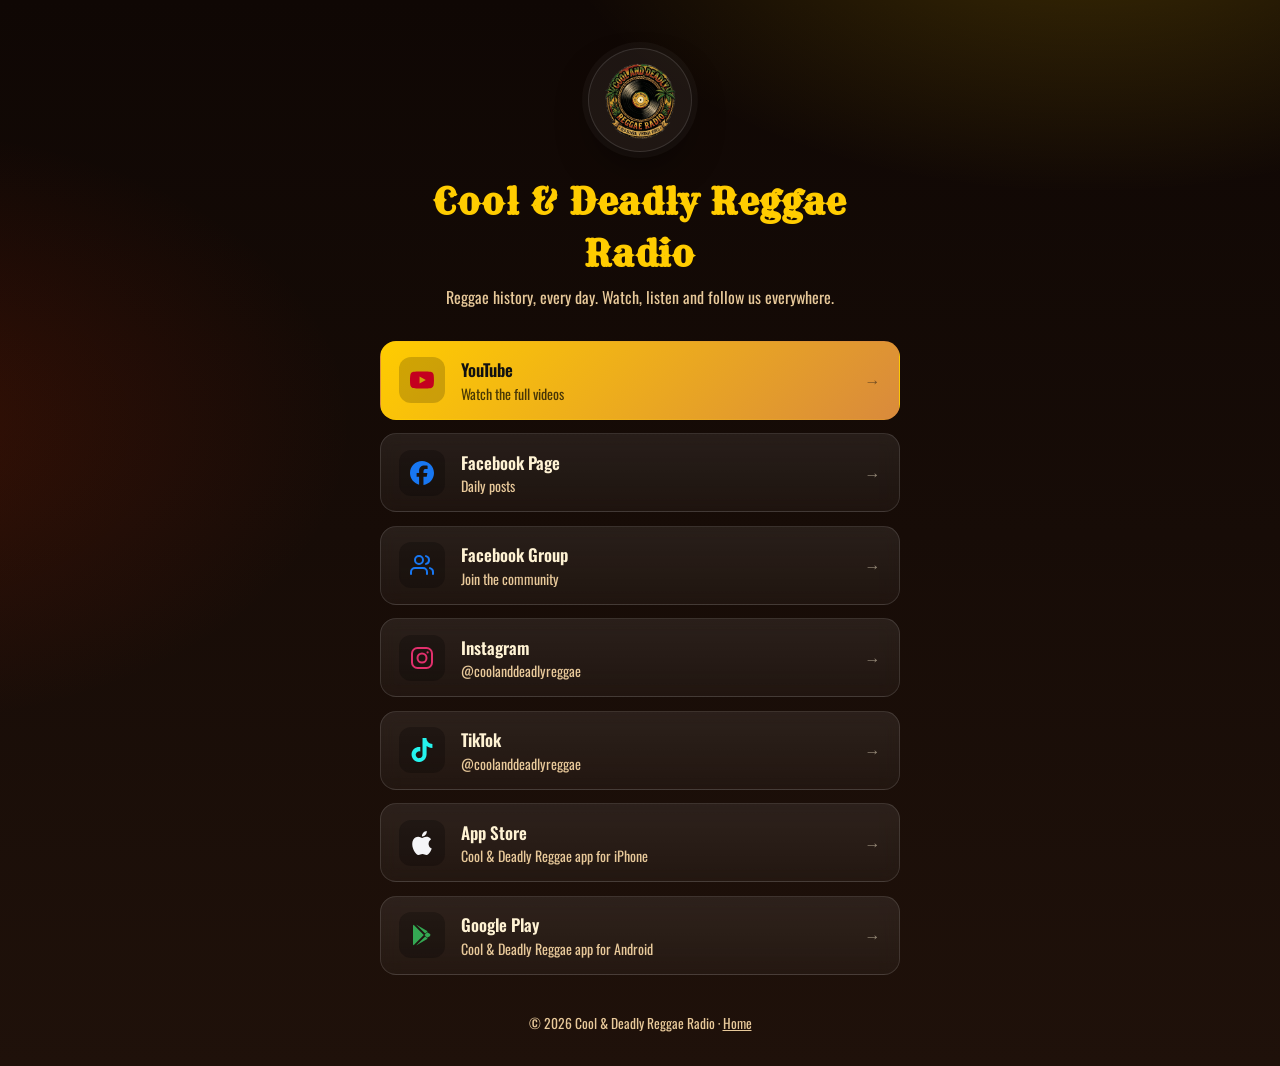
==== links/index.html @ 5301c8ce "Add /links page: all social platforms + App Store + Google Play (one link for every bio)" ====
<!doctype html>
<html lang="en">
<head>
<meta charset="utf-8">
<meta name="viewport" content="width=device-width,initial-scale=1">
<title>Cool & Deadly Reggae Radio | All Links</title>
<meta name="description" content="All official links for Cool &amp; Deadly Reggae Radio: YouTube, Facebook, Instagram and TikTok.">
<link rel="canonical" href="https://coolanddeadlyreggae.com/links/">
<meta property="og:title" content="Cool & Deadly Reggae Radio | All Links">
<meta property="og:description" content="All official links for Cool &amp; Deadly Reggae Radio.">
<meta property="og:url" content="https://coolanddeadlyreggae.com/links/">
<link rel="preconnect" href="https://fonts.googleapis.com"><link rel="preconnect" href="https://fonts.gstatic.com" crossorigin>
<link href="https://fonts.googleapis.com/css2?family=Rye&family=Oswald:wght@400;600;700&display=swap" rel="stylesheet">
<style>
:root{--bg:#0f0704;--bg2:#1f110a;--ink:#fff3d4;--muted:#e8c99a;--accent:#ffcc00;--accent2:#d98a3c;--line:rgba(255,255,255,.12)}
*{box-sizing:border-box}
html,body{margin:0}
html{min-height:100%;background-color:var(--bg);
background-image:radial-gradient(900px 500px at 85% -10%,rgba(255,204,0,.20),transparent 60%),radial-gradient(800px 500px at -10% 40%,rgba(204,41,0,.18),transparent 60%),linear-gradient(180deg,var(--bg),var(--bg2));background-repeat:no-repeat;background-size:100% 100%}
body{min-height:100vh;font-family:'Oswald', Arial, sans-serif;color:var(--ink);line-height:1.5;background:transparent;
display:flex;flex-direction:column;align-items:center;padding:3rem 1.2rem 2rem}
main{width:100%;max-width:520px;text-align:center}
.logo{width:104px;height:104px;object-fit:contain;border-radius:50%;padding:10px;background:rgba(255,255,255,.06);border:1px solid var(--line);box-shadow:0 0 0 6px rgba(255,255,255,.03),0 18px 40px -12px rgba(0,0,0,.6);animation:pop .6s ease both}
.logo.photo{object-fit:cover;object-position:50% 20%;padding:0;border:2px solid var(--accent);width:112px;height:112px}
h1{font-family:'Rye', serif;font-weight:700;font-size:clamp(1.6rem,6vw,2.2rem);margin:1.1rem 0 .3rem;color:var(--accent);letter-spacing:.02em;animation:up .6s .05s ease both}
.tag{color:var(--muted);margin:0 0 2rem;animation:up .6s .1s ease both}
ul{list-style:none;padding:0;margin:0;display:grid;gap:.85rem}
li{animation:up .55s ease both}
li:nth-child(1){animation-delay:0.15s}
li:nth-child(2){animation-delay:0.21s}
li:nth-child(3){animation-delay:0.27s}
li:nth-child(4){animation-delay:0.33s}
li:nth-child(5){animation-delay:0.39s}
li:nth-child(6){animation-delay:0.45s}
li:nth-child(7){animation-delay:0.51s}
a.btn{display:flex;align-items:center;gap:1rem;text-decoration:none;color:var(--ink);padding:.95rem 1.15rem;border-radius:16px;
background:linear-gradient(180deg,rgba(255,255,255,.08),rgba(255,255,255,.035));border:1px solid var(--line);backdrop-filter:blur(8px);-webkit-backdrop-filter:blur(8px);
transition:transform .2s ease,border-color .2s ease,box-shadow .2s ease,background .2s ease}
a.btn:hover,a.btn:focus-visible{transform:translateY(-3px);border-color:var(--accent);box-shadow:0 12px 30px -10px rgba(0,0,0,.6),0 0 0 3px rgba(255,255,255,.04);background:linear-gradient(180deg,rgba(255,255,255,.12),rgba(255,255,255,.05));outline:none}
.ic{flex:0 0 46px;height:46px;border-radius:12px;display:grid;place-items:center;background:rgba(0,0,0,.25);color:var(--c,var(--accent));transition:transform .2s}
a.btn:hover .ic{transform:scale(1.08) rotate(-4deg)}
.ic svg{width:24px;height:24px}
.tx{flex:1;text-align:left;display:flex;flex-direction:column}
.tx b{font-size:1.06rem;font-weight:600}
.tx small{color:var(--muted);font-size:.88rem}
.go{opacity:.5;transition:transform .2s,opacity .2s}
a.btn:hover .go{opacity:1;transform:translateX(3px)}
a.btn.feature{background:linear-gradient(135deg,var(--accent),var(--accent2));color:#111;border-color:transparent}
a.btn.feature .tx small{color:rgba(0,0,0,.7)}
a.btn.feature .ic{background:rgba(0,0,0,.18);color:#c4001f}
footer{margin-top:2.4rem;color:var(--muted);font-size:.85rem}
footer a{color:var(--muted)}
@keyframes up{from{opacity:0;transform:translateY(14px)}to{opacity:1;transform:none}}
@keyframes pop{from{opacity:0;transform:scale(.85)}to{opacity:1;transform:none}}
@media (prefers-reduced-motion:reduce){*{animation:none!important;transition:none!important}}
</style>
</head>
<body>
<main>
<img class="logo" src="../Logo.png" alt="Cool &amp; Deadly Reggae Radio logo">
<h1>Cool &amp; Deadly Reggae Radio</h1>
<p class="tag">Reggae history, every day. Watch, listen and follow us everywhere.</p>
<ul>
<li><a class="btn feature" id="link-youtube" href="https://www.youtube.com/@coolanddeadlyreggae" target="_blank" rel="noopener" style="--c:#ff0033"><span class="ic"><svg viewBox="0 0 24 24" aria-hidden="true"><path fill="currentColor" d="M23.498 6.186a3.016 3.016 0 0 0-2.122-2.136C19.505 3.545 12 3.545 12 3.545s-7.505 0-9.377.505A3.017 3.017 0 0 0 .502 6.186C0 8.07 0 12 0 12s0 3.93.502 5.814a3.016 3.016 0 0 0 2.122 2.136c1.871.505 9.376.505 9.376.505s7.505 0 9.377-.505a3.015 3.015 0 0 0 2.122-2.136C24 15.93 24 12 24 12s0-3.93-.502-5.814zM9.545 15.568V8.432L15.818 12l-6.273 3.568z"/></svg></span><span class="tx"><b>YouTube</b><small>Watch the full videos</small></span><span class="go" aria-hidden="true">&rarr;</span></a></li>
<li><a class="btn" id="link-facebook" href="https://www.facebook.com/coolanddeadlyreggae" target="_blank" rel="noopener" style="--c:#1877f2"><span class="ic"><svg viewBox="0 0 24 24" aria-hidden="true"><path fill="currentColor" d="M9.101 23.691v-7.98H6.627v-3.667h2.474v-1.58c0-4.085 1.848-5.978 5.858-5.978.401 0 .955.042 1.468.103a8.68 8.68 0 0 1 1.141.195v3.325a8.623 8.623 0 0 0-.653-.036 26.805 26.805 0 0 0-.733-.009c-.707 0-1.259.096-1.675.309a1.686 1.686 0 0 0-.679.622c-.258.42-.374.995-.374 1.752v1.297h3.919l-.386 2.103-.287 1.564h-3.246v8.245C19.396 23.238 24 18.179 24 12.044c0-6.627-5.373-12-12-12s-12 5.373-12 12c0 5.628 3.874 10.35 9.101 11.647Z"/></svg></span><span class="tx"><b>Facebook Page</b><small>Daily posts</small></span><span class="go" aria-hidden="true">&rarr;</span></a></li>
<li><a class="btn" id="link-group" href="https://www.facebook.com/groups/coolanddeadlyreggae/" target="_blank" rel="noopener" style="--c:#1877f2"><span class="ic"><svg viewBox="0 0 24 24" aria-hidden="true" fill="none" stroke="currentColor" stroke-width="2" stroke-linecap="round" stroke-linejoin="round"><path d="M17 21v-2a4 4 0 0 0-4-4H5a4 4 0 0 0-4 4v2"/><circle cx="9" cy="7" r="4"/><path d="M23 21v-2a4 4 0 0 0-3-3.87"/><path d="M16 3.13a4 4 0 0 1 0 7.75"/></svg></span><span class="tx"><b>Facebook Group</b><small>Join the community</small></span><span class="go" aria-hidden="true">&rarr;</span></a></li>
<li><a class="btn" id="link-instagram" href="https://www.instagram.com/coolanddeadlyreggae" target="_blank" rel="noopener" style="--c:#e1306c"><span class="ic"><svg viewBox="0 0 24 24" aria-hidden="true" fill="none" stroke="currentColor" stroke-width="2"><rect x="2" y="2" width="20" height="20" rx="5.5"/><circle cx="12" cy="12" r="4.5"/><circle cx="17.6" cy="6.4" r="1.1" fill="currentColor" stroke="none"/></svg></span><span class="tx"><b>Instagram</b><small>@coolanddeadlyreggae</small></span><span class="go" aria-hidden="true">&rarr;</span></a></li>
<li><a class="btn" id="link-tiktok" href="https://www.tiktok.com/@coolanddeadlyreggae" target="_blank" rel="noopener" style="--c:#25f4ee"><span class="ic"><svg viewBox="0 0 24 24" aria-hidden="true"><path fill="currentColor" d="M12.525.02c1.31-.02 2.61-.01 3.91-.02.08 1.53.63 3.09 1.75 4.17 1.12 1.11 2.7 1.62 4.24 1.79v4.03c-1.44-.05-2.89-.35-4.2-.97-.57-.26-1.1-.59-1.62-.93-.01 2.92.01 5.84-.02 8.75-.08 1.4-.54 2.79-1.35 3.94-1.31 1.92-3.58 3.17-5.91 3.21-1.43.08-2.86-.31-4.08-1.03-2.02-1.19-3.44-3.37-3.65-5.71-.02-.5-.03-1-.01-1.49.18-1.9 1.12-3.72 2.58-4.96 1.66-1.44 3.98-2.13 6.15-1.72.02 1.48-.04 2.96-.04 4.44-.99-.32-2.15-.23-3.02.37-.63.41-1.11 1.04-1.36 1.75-.21.51-.15 1.07-.14 1.61.24 1.64 1.82 3.02 3.5 2.87 1.12-.01 2.19-.66 2.77-1.61.19-.33.4-.67.41-1.06.1-1.79.06-3.57.07-5.36.01-4.03-.01-8.05.02-12.07z"/></svg></span><span class="tx"><b>TikTok</b><small>@coolanddeadlyreggae</small></span><span class="go" aria-hidden="true">&rarr;</span></a></li>
<li><a class="btn" id="link-apple" href="https://apps.apple.com/us/app/coolanddeadlyreggaeapp/id6756203735" target="_blank" rel="noopener" style="--c:#f5f5f7"><span class="ic"><svg viewBox="0 0 24 24" aria-hidden="true"><path fill="currentColor" d="M12.152 6.896c-.948 0-2.415-1.078-3.96-1.04-2.04.027-3.91 1.183-4.961 3.014-2.117 3.675-.546 9.103 1.519 12.09 1.013 1.454 2.208 3.09 3.792 3.039 1.52-.065 2.09-.987 3.935-.987 1.831 0 2.35.987 3.96.948 1.637-.026 2.676-1.48 3.676-2.948 1.156-1.688 1.636-3.325 1.662-3.415-.039-.013-3.182-1.221-3.22-4.857-.026-3.04 2.48-4.494 2.597-4.559-1.429-2.09-3.623-2.324-4.39-2.376-2-.156-3.675 1.09-4.61 1.09zM15.53 3.83c.843-1.012 1.4-2.427 1.245-3.83-1.207.052-2.662.805-3.532 1.818-.78.896-1.454 2.338-1.273 3.714 1.338.104 2.715-.688 3.559-1.701"/></svg></span><span class="tx"><b>App Store</b><small>Cool &amp; Deadly Reggae app for iPhone</small></span><span class="go" aria-hidden="true">&rarr;</span></a></li>
<li><a class="btn" id="link-play" href="https://play.google.com/store/apps/details?id=com.coolanddeadlyreggae.app" target="_blank" rel="noopener" style="--c:#34a853"><span class="ic"><svg viewBox="0 0 24 24" aria-hidden="true"><path fill="currentColor" d="M3.6 1.8 13.8 12 3.6 22.2c-.4-.2-.6-.6-.6-1.1V2.9c0-.5.2-.9.6-1.1zM15.2 13.4l2.4 2.4-11.5 6.6 9.1-9zm0-2.8-9.1-9 11.5 6.6-2.4 2.4zm4.6 2.6-2.7 1.6-2.6-2.8 2.6-2.8 2.7 1.6c.8.5.8 1.7 0 2.4z"/></svg></span><span class="tx"><b>Google Play</b><small>Cool &amp; Deadly Reggae app for Android</small></span><span class="go" aria-hidden="true">&rarr;</span></a></li>
</ul>
</main>
<footer>&copy; 2026 Cool &amp; Deadly Reggae Radio &middot; <a href="../" id="link-home">Home</a></footer>
</body>
</html>
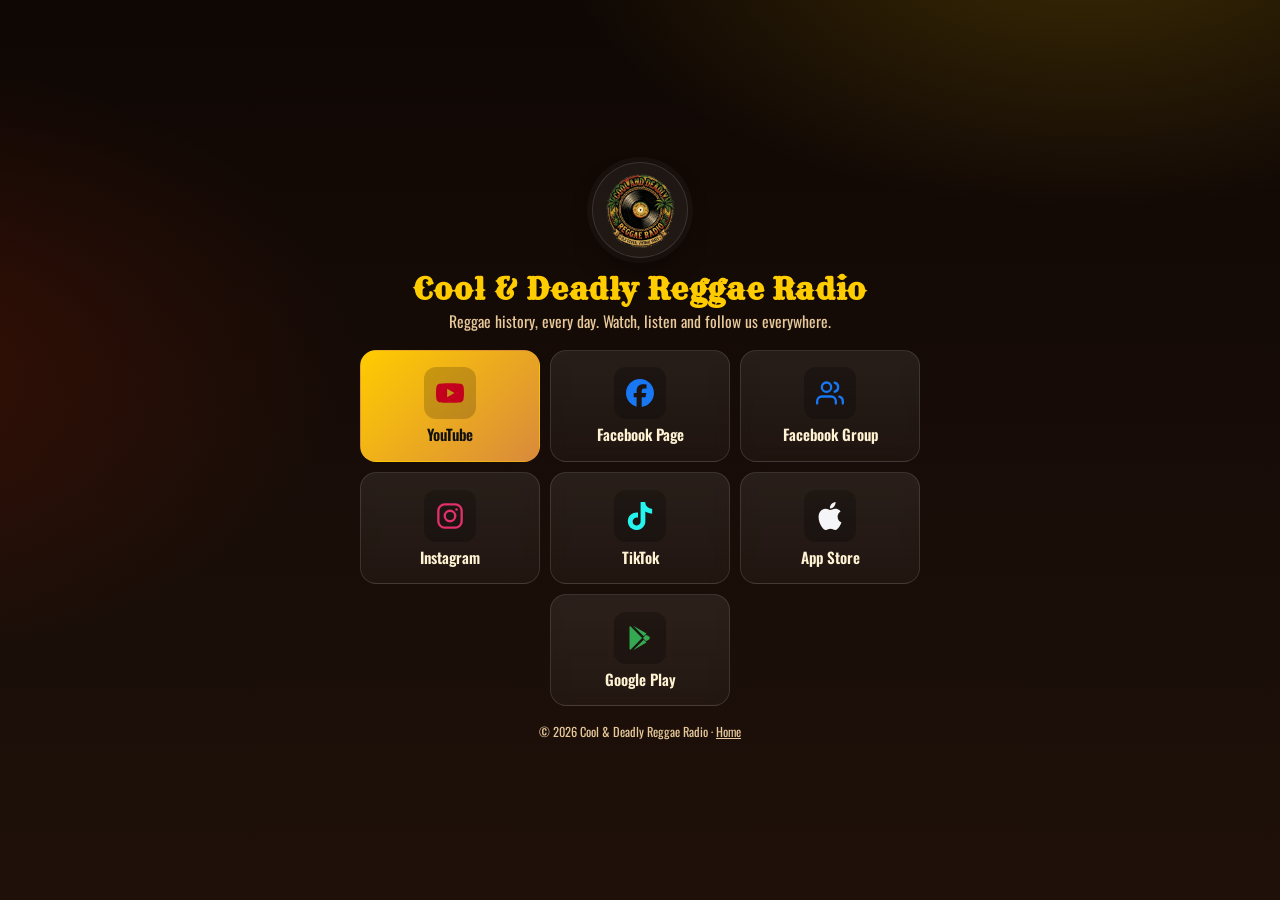
==== commit e4d4170e: "Links page: 3-across icon tiles, all links visible without scrolling" ====
--- a/links/index.html
+++ b/links/index.html
@@ -17,15 +17,15 @@
 html,body{margin:0}
 html{min-height:100%;background-color:var(--bg);
 background-image:radial-gradient(900px 500px at 85% -10%,rgba(255,204,0,.20),transparent 60%),radial-gradient(800px 500px at -10% 40%,rgba(204,41,0,.18),transparent 60%),linear-gradient(180deg,var(--bg),var(--bg2));background-repeat:no-repeat;background-size:100% 100%}
-body{min-height:100vh;font-family:'Oswald', Arial, sans-serif;color:var(--ink);line-height:1.5;background:transparent;
-display:flex;flex-direction:column;align-items:center;padding:3rem 1.2rem 2rem}
-main{width:100%;max-width:520px;text-align:center}
-.logo{width:104px;height:104px;object-fit:contain;border-radius:50%;padding:10px;background:rgba(255,255,255,.06);border:1px solid var(--line);box-shadow:0 0 0 6px rgba(255,255,255,.03),0 18px 40px -12px rgba(0,0,0,.6);animation:pop .6s ease both}
-.logo.photo{object-fit:cover;object-position:50% 20%;padding:0;border:2px solid var(--accent);width:112px;height:112px}
-h1{font-family:'Rye', serif;font-weight:700;font-size:clamp(1.6rem,6vw,2.2rem);margin:1.1rem 0 .3rem;color:var(--accent);letter-spacing:.02em;animation:up .6s .05s ease both}
-.tag{color:var(--muted);margin:0 0 2rem;animation:up .6s .1s ease both}
-ul{list-style:none;padding:0;margin:0;display:grid;gap:.85rem}
-li{animation:up .55s ease both}
+body{min-height:100vh;min-height:100dvh;font-family:'Oswald', Arial, sans-serif;color:var(--ink);line-height:1.35;background:transparent;
+display:flex;flex-direction:column;align-items:center;justify-content:center;padding:1rem .9rem .8rem}
+main{width:100%;max-width:560px;text-align:center}
+.logo{width:72px;height:72px;object-fit:contain;border-radius:50%;padding:7px;background:rgba(255,255,255,.06);border:1px solid var(--line);box-shadow:0 0 0 5px rgba(255,255,255,.03),0 14px 30px -12px rgba(0,0,0,.6);animation:pop .6s ease both}
+.logo.photo{object-fit:cover;object-position:50% 20%;padding:0;border:2px solid var(--accent)}
+h1{font-family:'Rye', serif;font-weight:700;font-size:clamp(1.25rem,5.2vw,1.9rem);line-height:1.15;margin:.55rem 0 .25rem;color:var(--accent);letter-spacing:.02em;animation:up .6s .05s ease both}
+.tag{color:var(--muted);font-size:clamp(.82rem,3.4vw,.98rem);margin:0 auto 1.1rem;max-width:30em;animation:up .6s .1s ease both}
+ul{list-style:none;padding:0;margin:0;display:flex;flex-wrap:wrap;justify-content:center;gap:.65rem}
+li{flex:0 0 calc((100% - 1.3rem)/3);animation:up .55s ease both}
 li:nth-child(1){animation-delay:0.15s}
 li:nth-child(2){animation-delay:0.21s}
 li:nth-child(3){animation-delay:0.27s}
@@ -33,23 +33,19 @@
 li:nth-child(5){animation-delay:0.39s}
 li:nth-child(6){animation-delay:0.45s}
 li:nth-child(7){animation-delay:0.51s}
-a.btn{display:flex;align-items:center;gap:1rem;text-decoration:none;color:var(--ink);padding:.95rem 1.15rem;border-radius:16px;
+a.btn{height:100%;min-height:88px;display:flex;flex-direction:column;align-items:center;justify-content:center;gap:.45rem;text-decoration:none;color:var(--ink);padding:.75rem .4rem;border-radius:16px;
 background:linear-gradient(180deg,rgba(255,255,255,.08),rgba(255,255,255,.035));border:1px solid var(--line);backdrop-filter:blur(8px);-webkit-backdrop-filter:blur(8px);
 transition:transform .2s ease,border-color .2s ease,box-shadow .2s ease,background .2s ease}
 a.btn:hover,a.btn:focus-visible{transform:translateY(-3px);border-color:var(--accent);box-shadow:0 12px 30px -10px rgba(0,0,0,.6),0 0 0 3px rgba(255,255,255,.04);background:linear-gradient(180deg,rgba(255,255,255,.12),rgba(255,255,255,.05));outline:none}
-.ic{flex:0 0 46px;height:46px;border-radius:12px;display:grid;place-items:center;background:rgba(0,0,0,.25);color:var(--c,var(--accent));transition:transform .2s}
-a.btn:hover .ic{transform:scale(1.08) rotate(-4deg)}
+.ic{width:44px;height:44px;border-radius:12px;display:grid;place-items:center;background:rgba(0,0,0,.25);color:var(--c,var(--accent));transition:transform .2s}
+a.btn:hover .ic{transform:scale(1.1) rotate(-4deg)}
 .ic svg{width:24px;height:24px}
-.tx{flex:1;text-align:left;display:flex;flex-direction:column}
-.tx b{font-size:1.06rem;font-weight:600}
-.tx small{color:var(--muted);font-size:.88rem}
-.go{opacity:.5;transition:transform .2s,opacity .2s}
-a.btn:hover .go{opacity:1;transform:translateX(3px)}
+.lb{font-size:clamp(.78rem,3.3vw,.95rem);font-weight:600;line-height:1.15}
 a.btn.feature{background:linear-gradient(135deg,var(--accent),var(--accent2));color:#111;border-color:transparent}
-a.btn.feature .tx small{color:rgba(0,0,0,.7)}
 a.btn.feature .ic{background:rgba(0,0,0,.18);color:#c4001f}
-footer{margin-top:2.4rem;color:var(--muted);font-size:.85rem}
+footer{margin-top:1.1rem;color:var(--muted);font-size:.78rem}
 footer a{color:var(--muted)}
+@media (min-width:700px) and (min-height:700px){.logo{width:96px;height:96px} a.btn{min-height:112px} .ic{width:52px;height:52px} .ic svg{width:28px;height:28px}}
 @keyframes up{from{opacity:0;transform:translateY(14px)}to{opacity:1;transform:none}}
 @keyframes pop{from{opacity:0;transform:scale(.85)}to{opacity:1;transform:none}}
 @media (prefers-reduced-motion:reduce){*{animation:none!important;transition:none!important}}
@@ -61,13 +57,13 @@
 <h1>Cool &amp; Deadly Reggae Radio</h1>
 <p class="tag">Reggae history, every day. Watch, listen and follow us everywhere.</p>
 <ul>
-<li><a class="btn feature" id="link-youtube" href="https://www.youtube.com/@coolanddeadlyreggae" target="_blank" rel="noopener" style="--c:#ff0033"><span class="ic"><svg viewBox="0 0 24 24" aria-hidden="true"><path fill="currentColor" d="M23.498 6.186a3.016 3.016 0 0 0-2.122-2.136C19.505 3.545 12 3.545 12 3.545s-7.505 0-9.377.505A3.017 3.017 0 0 0 .502 6.186C0 8.07 0 12 0 12s0 3.93.502 5.814a3.016 3.016 0 0 0 2.122 2.136c1.871.505 9.376.505 9.376.505s7.505 0 9.377-.505a3.015 3.015 0 0 0 2.122-2.136C24 15.93 24 12 24 12s0-3.93-.502-5.814zM9.545 15.568V8.432L15.818 12l-6.273 3.568z"/></svg></span><span class="tx"><b>YouTube</b><small>Watch the full videos</small></span><span class="go" aria-hidden="true">&rarr;</span></a></li>
-<li><a class="btn" id="link-facebook" href="https://www.facebook.com/coolanddeadlyreggae" target="_blank" rel="noopener" style="--c:#1877f2"><span class="ic"><svg viewBox="0 0 24 24" aria-hidden="true"><path fill="currentColor" d="M9.101 23.691v-7.98H6.627v-3.667h2.474v-1.58c0-4.085 1.848-5.978 5.858-5.978.401 0 .955.042 1.468.103a8.68 8.68 0 0 1 1.141.195v3.325a8.623 8.623 0 0 0-.653-.036 26.805 26.805 0 0 0-.733-.009c-.707 0-1.259.096-1.675.309a1.686 1.686 0 0 0-.679.622c-.258.42-.374.995-.374 1.752v1.297h3.919l-.386 2.103-.287 1.564h-3.246v8.245C19.396 23.238 24 18.179 24 12.044c0-6.627-5.373-12-12-12s-12 5.373-12 12c0 5.628 3.874 10.35 9.101 11.647Z"/></svg></span><span class="tx"><b>Facebook Page</b><small>Daily posts</small></span><span class="go" aria-hidden="true">&rarr;</span></a></li>
-<li><a class="btn" id="link-group" href="https://www.facebook.com/groups/coolanddeadlyreggae/" target="_blank" rel="noopener" style="--c:#1877f2"><span class="ic"><svg viewBox="0 0 24 24" aria-hidden="true" fill="none" stroke="currentColor" stroke-width="2" stroke-linecap="round" stroke-linejoin="round"><path d="M17 21v-2a4 4 0 0 0-4-4H5a4 4 0 0 0-4 4v2"/><circle cx="9" cy="7" r="4"/><path d="M23 21v-2a4 4 0 0 0-3-3.87"/><path d="M16 3.13a4 4 0 0 1 0 7.75"/></svg></span><span class="tx"><b>Facebook Group</b><small>Join the community</small></span><span class="go" aria-hidden="true">&rarr;</span></a></li>
-<li><a class="btn" id="link-instagram" href="https://www.instagram.com/coolanddeadlyreggae" target="_blank" rel="noopener" style="--c:#e1306c"><span class="ic"><svg viewBox="0 0 24 24" aria-hidden="true" fill="none" stroke="currentColor" stroke-width="2"><rect x="2" y="2" width="20" height="20" rx="5.5"/><circle cx="12" cy="12" r="4.5"/><circle cx="17.6" cy="6.4" r="1.1" fill="currentColor" stroke="none"/></svg></span><span class="tx"><b>Instagram</b><small>@coolanddeadlyreggae</small></span><span class="go" aria-hidden="true">&rarr;</span></a></li>
-<li><a class="btn" id="link-tiktok" href="https://www.tiktok.com/@coolanddeadlyreggae" target="_blank" rel="noopener" style="--c:#25f4ee"><span class="ic"><svg viewBox="0 0 24 24" aria-hidden="true"><path fill="currentColor" d="M12.525.02c1.31-.02 2.61-.01 3.91-.02.08 1.53.63 3.09 1.75 4.17 1.12 1.11 2.7 1.62 4.24 1.79v4.03c-1.44-.05-2.89-.35-4.2-.97-.57-.26-1.1-.59-1.62-.93-.01 2.92.01 5.84-.02 8.75-.08 1.4-.54 2.79-1.35 3.94-1.31 1.92-3.58 3.17-5.91 3.21-1.43.08-2.86-.31-4.08-1.03-2.02-1.19-3.44-3.37-3.65-5.71-.02-.5-.03-1-.01-1.49.18-1.9 1.12-3.72 2.58-4.96 1.66-1.44 3.98-2.13 6.15-1.72.02 1.48-.04 2.96-.04 4.44-.99-.32-2.15-.23-3.02.37-.63.41-1.11 1.04-1.36 1.75-.21.51-.15 1.07-.14 1.61.24 1.64 1.82 3.02 3.5 2.87 1.12-.01 2.19-.66 2.77-1.61.19-.33.4-.67.41-1.06.1-1.79.06-3.57.07-5.36.01-4.03-.01-8.05.02-12.07z"/></svg></span><span class="tx"><b>TikTok</b><small>@coolanddeadlyreggae</small></span><span class="go" aria-hidden="true">&rarr;</span></a></li>
-<li><a class="btn" id="link-apple" href="https://apps.apple.com/us/app/coolanddeadlyreggaeapp/id6756203735" target="_blank" rel="noopener" style="--c:#f5f5f7"><span class="ic"><svg viewBox="0 0 24 24" aria-hidden="true"><path fill="currentColor" d="M12.152 6.896c-.948 0-2.415-1.078-3.96-1.04-2.04.027-3.91 1.183-4.961 3.014-2.117 3.675-.546 9.103 1.519 12.09 1.013 1.454 2.208 3.09 3.792 3.039 1.52-.065 2.09-.987 3.935-.987 1.831 0 2.35.987 3.96.948 1.637-.026 2.676-1.48 3.676-2.948 1.156-1.688 1.636-3.325 1.662-3.415-.039-.013-3.182-1.221-3.22-4.857-.026-3.04 2.48-4.494 2.597-4.559-1.429-2.09-3.623-2.324-4.39-2.376-2-.156-3.675 1.09-4.61 1.09zM15.53 3.83c.843-1.012 1.4-2.427 1.245-3.83-1.207.052-2.662.805-3.532 1.818-.78.896-1.454 2.338-1.273 3.714 1.338.104 2.715-.688 3.559-1.701"/></svg></span><span class="tx"><b>App Store</b><small>Cool &amp; Deadly Reggae app for iPhone</small></span><span class="go" aria-hidden="true">&rarr;</span></a></li>
-<li><a class="btn" id="link-play" href="https://play.google.com/store/apps/details?id=com.coolanddeadlyreggae.app" target="_blank" rel="noopener" style="--c:#34a853"><span class="ic"><svg viewBox="0 0 24 24" aria-hidden="true"><path fill="currentColor" d="M3.6 1.8 13.8 12 3.6 22.2c-.4-.2-.6-.6-.6-1.1V2.9c0-.5.2-.9.6-1.1zM15.2 13.4l2.4 2.4-11.5 6.6 9.1-9zm0-2.8-9.1-9 11.5 6.6-2.4 2.4zm4.6 2.6-2.7 1.6-2.6-2.8 2.6-2.8 2.7 1.6c.8.5.8 1.7 0 2.4z"/></svg></span><span class="tx"><b>Google Play</b><small>Cool &amp; Deadly Reggae app for Android</small></span><span class="go" aria-hidden="true">&rarr;</span></a></li>
+<li><a class="btn feature" id="link-youtube" href="https://www.youtube.com/@coolanddeadlyreggae" target="_blank" rel="noopener" title="Watch the full videos" aria-label="YouTube: Watch the full videos" style="--c:#ff0033"><span class="ic"><svg viewBox="0 0 24 24" aria-hidden="true"><path fill="currentColor" d="M23.498 6.186a3.016 3.016 0 0 0-2.122-2.136C19.505 3.545 12 3.545 12 3.545s-7.505 0-9.377.505A3.017 3.017 0 0 0 .502 6.186C0 8.07 0 12 0 12s0 3.93.502 5.814a3.016 3.016 0 0 0 2.122 2.136c1.871.505 9.376.505 9.376.505s7.505 0 9.377-.505a3.015 3.015 0 0 0 2.122-2.136C24 15.93 24 12 24 12s0-3.93-.502-5.814zM9.545 15.568V8.432L15.818 12l-6.273 3.568z"/></svg></span><span class="lb">YouTube</span></a></li>
+<li><a class="btn" id="link-facebook" href="https://www.facebook.com/coolanddeadlyreggae" target="_blank" rel="noopener" title="Daily posts" aria-label="Facebook Page: Daily posts" style="--c:#1877f2"><span class="ic"><svg viewBox="0 0 24 24" aria-hidden="true"><path fill="currentColor" d="M9.101 23.691v-7.98H6.627v-3.667h2.474v-1.58c0-4.085 1.848-5.978 5.858-5.978.401 0 .955.042 1.468.103a8.68 8.68 0 0 1 1.141.195v3.325a8.623 8.623 0 0 0-.653-.036 26.805 26.805 0 0 0-.733-.009c-.707 0-1.259.096-1.675.309a1.686 1.686 0 0 0-.679.622c-.258.42-.374.995-.374 1.752v1.297h3.919l-.386 2.103-.287 1.564h-3.246v8.245C19.396 23.238 24 18.179 24 12.044c0-6.627-5.373-12-12-12s-12 5.373-12 12c0 5.628 3.874 10.35 9.101 11.647Z"/></svg></span><span class="lb">Facebook Page</span></a></li>
+<li><a class="btn" id="link-group" href="https://www.facebook.com/groups/coolanddeadlyreggae/" target="_blank" rel="noopener" title="Join the community" aria-label="Facebook Group: Join the community" style="--c:#1877f2"><span class="ic"><svg viewBox="0 0 24 24" aria-hidden="true" fill="none" stroke="currentColor" stroke-width="2" stroke-linecap="round" stroke-linejoin="round"><path d="M17 21v-2a4 4 0 0 0-4-4H5a4 4 0 0 0-4 4v2"/><circle cx="9" cy="7" r="4"/><path d="M23 21v-2a4 4 0 0 0-3-3.87"/><path d="M16 3.13a4 4 0 0 1 0 7.75"/></svg></span><span class="lb">Facebook Group</span></a></li>
+<li><a class="btn" id="link-instagram" href="https://www.instagram.com/coolanddeadlyreggae" target="_blank" rel="noopener" title="@coolanddeadlyreggae" aria-label="Instagram: @coolanddeadlyreggae" style="--c:#e1306c"><span class="ic"><svg viewBox="0 0 24 24" aria-hidden="true" fill="none" stroke="currentColor" stroke-width="2"><rect x="2" y="2" width="20" height="20" rx="5.5"/><circle cx="12" cy="12" r="4.5"/><circle cx="17.6" cy="6.4" r="1.1" fill="currentColor" stroke="none"/></svg></span><span class="lb">Instagram</span></a></li>
+<li><a class="btn" id="link-tiktok" href="https://www.tiktok.com/@coolanddeadlyreggae" target="_blank" rel="noopener" title="@coolanddeadlyreggae" aria-label="TikTok: @coolanddeadlyreggae" style="--c:#25f4ee"><span class="ic"><svg viewBox="0 0 24 24" aria-hidden="true"><path fill="currentColor" d="M12.525.02c1.31-.02 2.61-.01 3.91-.02.08 1.53.63 3.09 1.75 4.17 1.12 1.11 2.7 1.62 4.24 1.79v4.03c-1.44-.05-2.89-.35-4.2-.97-.57-.26-1.1-.59-1.62-.93-.01 2.92.01 5.84-.02 8.75-.08 1.4-.54 2.79-1.35 3.94-1.31 1.92-3.58 3.17-5.91 3.21-1.43.08-2.86-.31-4.08-1.03-2.02-1.19-3.44-3.37-3.65-5.71-.02-.5-.03-1-.01-1.49.18-1.9 1.12-3.72 2.58-4.96 1.66-1.44 3.98-2.13 6.15-1.72.02 1.48-.04 2.96-.04 4.44-.99-.32-2.15-.23-3.02.37-.63.41-1.11 1.04-1.36 1.75-.21.51-.15 1.07-.14 1.61.24 1.64 1.82 3.02 3.5 2.87 1.12-.01 2.19-.66 2.77-1.61.19-.33.4-.67.41-1.06.1-1.79.06-3.57.07-5.36.01-4.03-.01-8.05.02-12.07z"/></svg></span><span class="lb">TikTok</span></a></li>
+<li><a class="btn" id="link-apple" href="https://apps.apple.com/us/app/coolanddeadlyreggaeapp/id6756203735" target="_blank" rel="noopener" title="Cool &amp; Deadly Reggae app for iPhone" aria-label="App Store: Cool &amp; Deadly Reggae app for iPhone" style="--c:#f5f5f7"><span class="ic"><svg viewBox="0 0 24 24" aria-hidden="true"><path fill="currentColor" d="M12.152 6.896c-.948 0-2.415-1.078-3.96-1.04-2.04.027-3.91 1.183-4.961 3.014-2.117 3.675-.546 9.103 1.519 12.09 1.013 1.454 2.208 3.09 3.792 3.039 1.52-.065 2.09-.987 3.935-.987 1.831 0 2.35.987 3.96.948 1.637-.026 2.676-1.48 3.676-2.948 1.156-1.688 1.636-3.325 1.662-3.415-.039-.013-3.182-1.221-3.22-4.857-.026-3.04 2.48-4.494 2.597-4.559-1.429-2.09-3.623-2.324-4.39-2.376-2-.156-3.675 1.09-4.61 1.09zM15.53 3.83c.843-1.012 1.4-2.427 1.245-3.83-1.207.052-2.662.805-3.532 1.818-.78.896-1.454 2.338-1.273 3.714 1.338.104 2.715-.688 3.559-1.701"/></svg></span><span class="lb">App Store</span></a></li>
+<li><a class="btn" id="link-play" href="https://play.google.com/store/apps/details?id=com.coolanddeadlyreggae.app" target="_blank" rel="noopener" title="Cool &amp; Deadly Reggae app for Android" aria-label="Google Play: Cool &amp; Deadly Reggae app for Android" style="--c:#34a853"><span class="ic"><svg viewBox="0 0 24 24" aria-hidden="true"><path fill="currentColor" d="M3.6 1.8 13.8 12 3.6 22.2c-.4-.2-.6-.6-.6-1.1V2.9c0-.5.2-.9.6-1.1zM15.2 13.4l2.4 2.4-11.5 6.6 9.1-9zm0-2.8-9.1-9 11.5 6.6-2.4 2.4zm4.6 2.6-2.7 1.6-2.6-2.8 2.6-2.8 2.7 1.6c.8.5.8 1.7 0 2.4z"/></svg></span><span class="lb">Google Play</span></a></li>
 </ul>
 </main>
 <footer>&copy; 2026 Cool &amp; Deadly Reggae Radio &middot; <a href="../" id="link-home">Home</a></footer>
